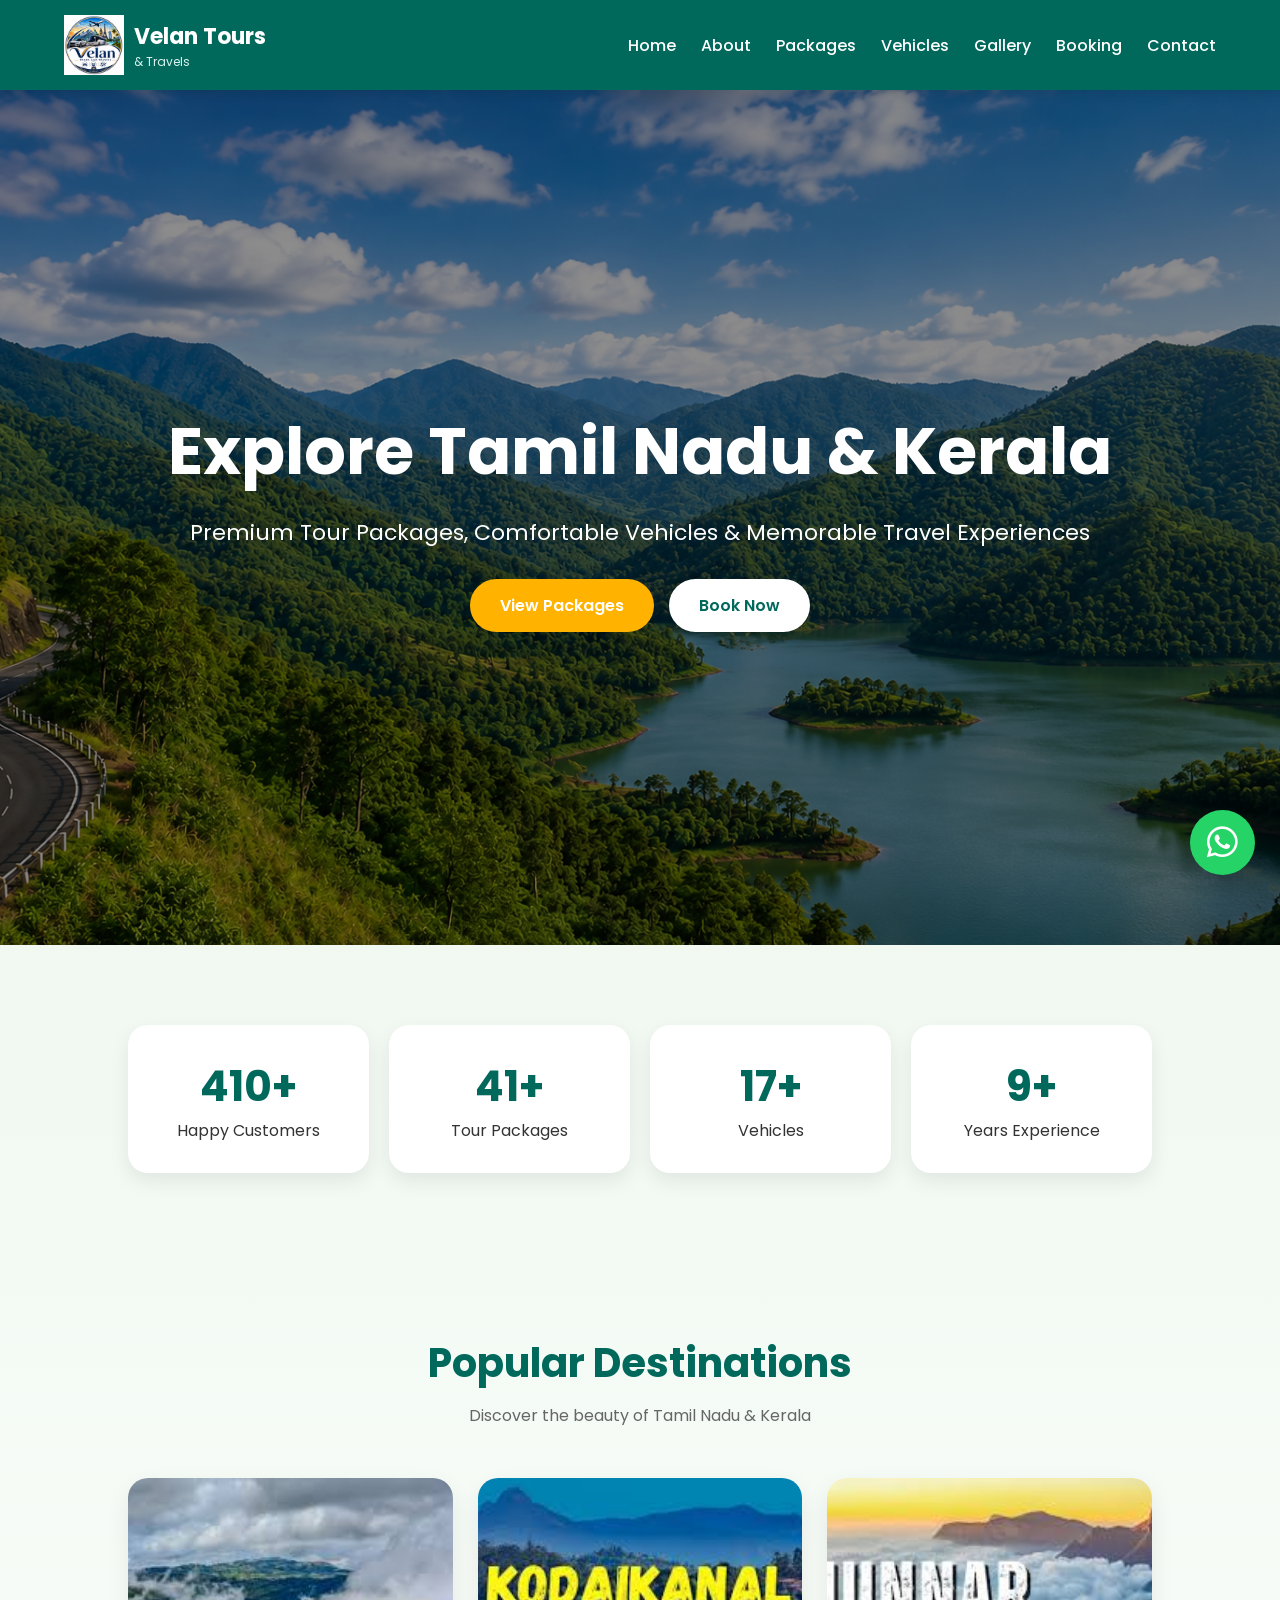
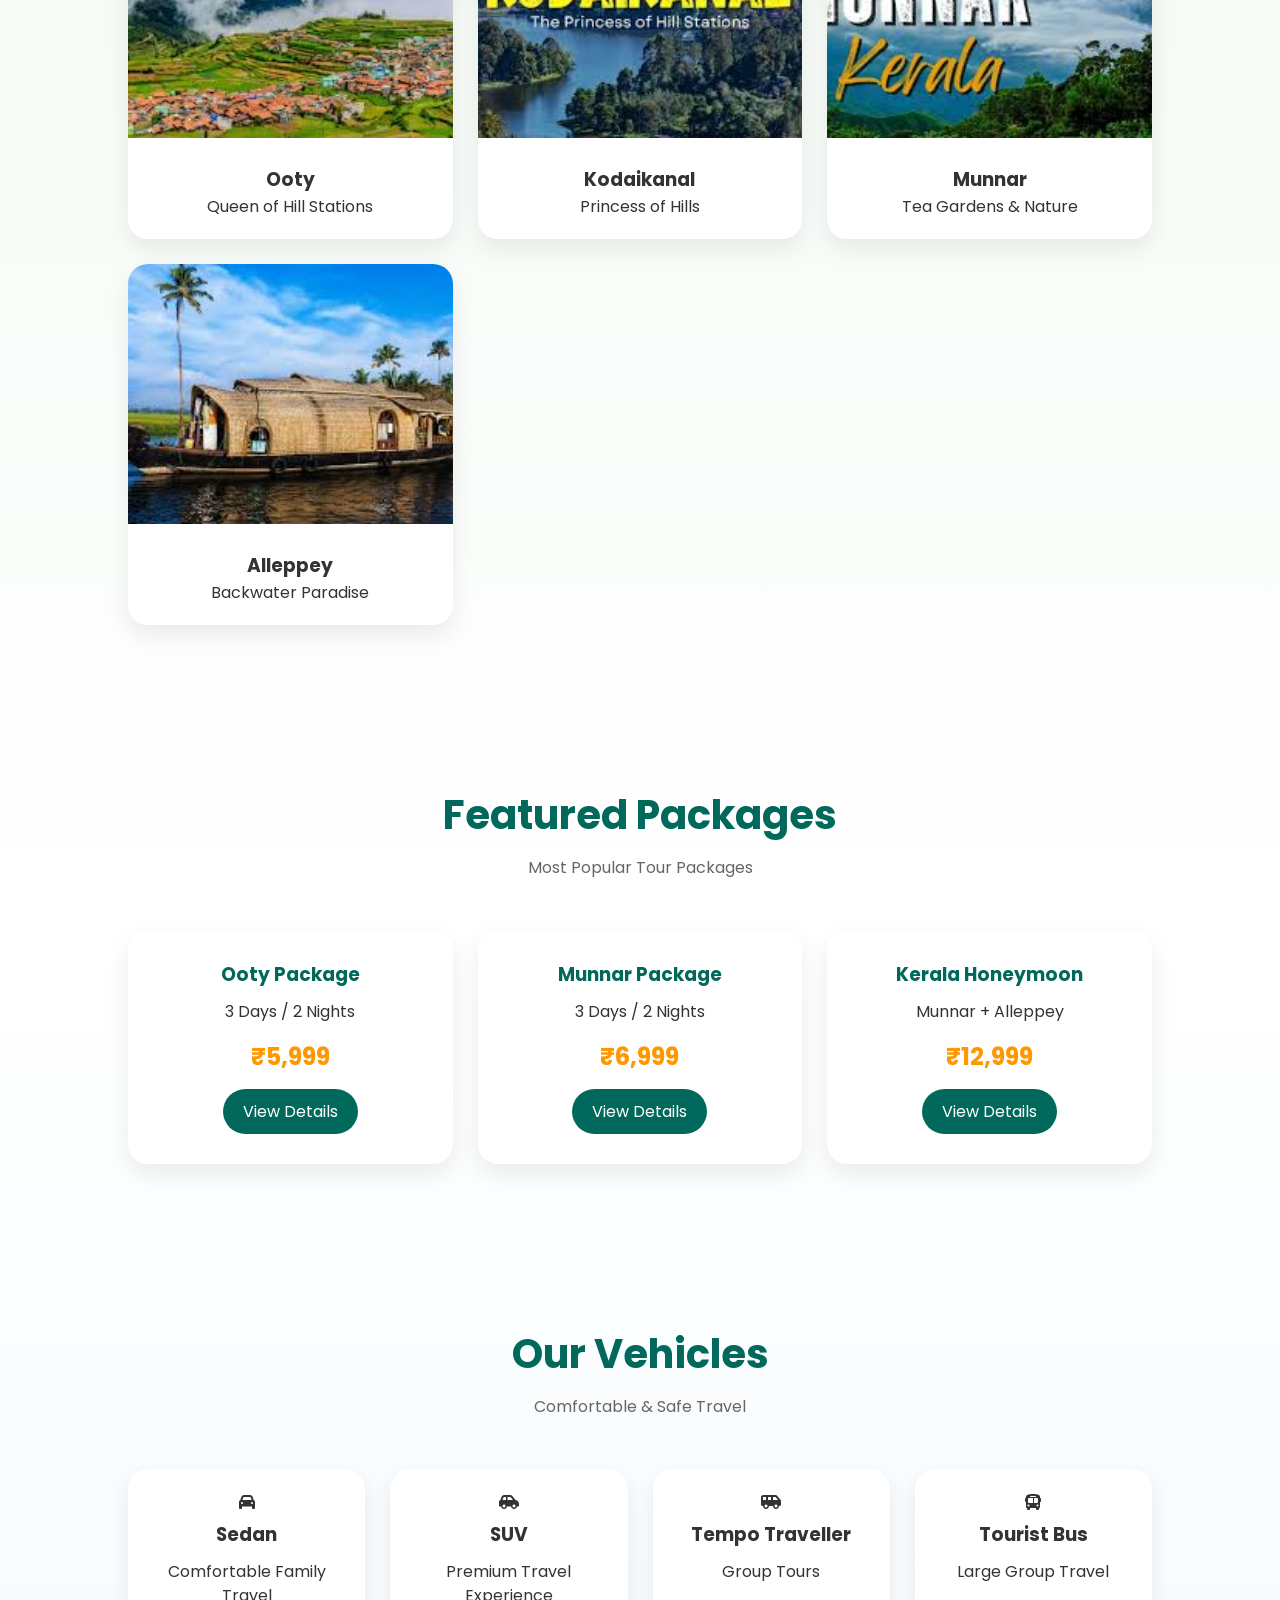
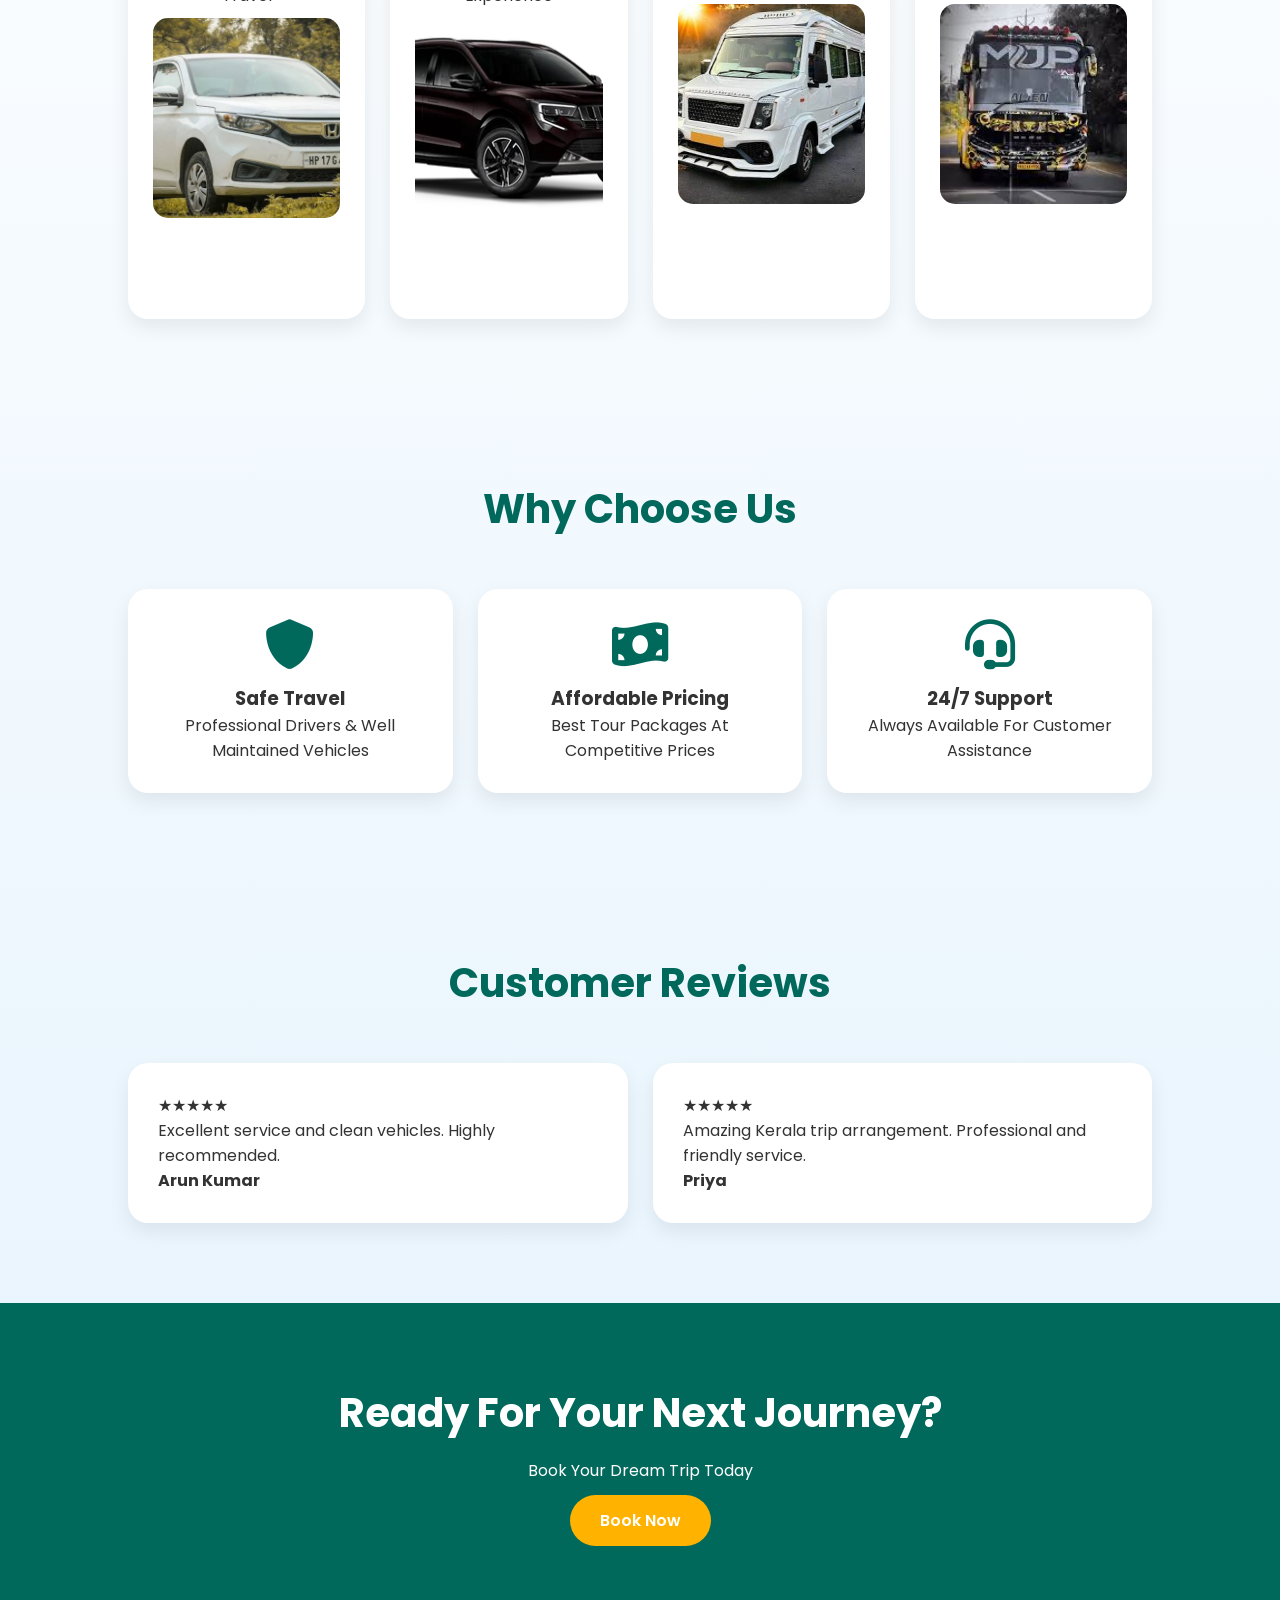
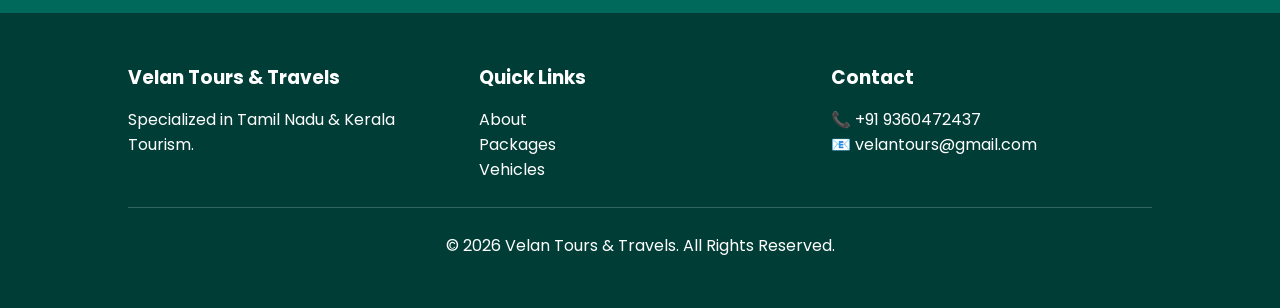
==== index.html @ ef766049 "Initial commit for Velan Tours website" ====
<!DOCTYPE html>
<html lang="en">
<head>
<meta charset="UTF-8">
<meta name="viewport" content="width=device-width, initial-scale=1.0">

<title>Velan Tours & Travels | Tamil Nadu & Kerala Tour Packages</title>

<meta name="description"
content="Explore Tamil Nadu and Kerala with Velan Tours & Travels. Tour Packages, Vehicle Rentals, Family Trips, Honeymoon Packages and Temple Tours.">

<link rel="stylesheet" href="css/style.css">

<link rel="preconnect" href="https://fonts.googleapis.com">
<link rel="preconnect" href="https://fonts.gstatic.com" crossorigin>

<link href="https://fonts.googleapis.com/css2?family=Poppins:wght@300;400;500;600;700;800&display=swap" rel="stylesheet">

<link rel="stylesheet"
href="https://cdnjs.cloudflare.com/ajax/libs/font-awesome/6.5.1/css/all.min.css">
</head>

<body>

<!-- =========================
NAVBAR
========================= -->

<header>

<nav class="navbar">

<div class="logo">

<img src="images/logo.png" alt="Velan Tours Logo">

<div>
<h2>Velan Tours</h2>
<p>& Travels</p>
</div>

</div>

<ul class="nav-links">

<li><a href="index.html">Home</a></li>

<li><a href="about.html">About</a></li>

<li><a href="packages.html">Packages</a></li>

<li><a href="vehicles.html">Vehicles</a></li>

<li><a href="gallery.html">Gallery</a></li>

<li><a href="booking.html">Booking</a></li>

<li><a href="contact.html">Contact</a></li>

</ul>

<div class="menu-btn">
<i class="fa-solid fa-bars"></i>
</div>

</nav>

</header>

<!-- =========================
HERO SECTION
========================= -->

<section class="hero">

<div class="hero-overlay">

<div class="hero-content">

<h1>
Explore Tamil Nadu & Kerala
</h1>

<p>
Premium Tour Packages, Comfortable Vehicles &
Memorable Travel Experiences
</p>

<div class="hero-buttons">

<a href="packages.html" class="btn-primary">
View Packages
</a>

<a href="booking.html" class="btn-secondary">
Book Now
</a>

</div>

</div>

</div>

</section>

<!-- =========================
STATS
========================= -->

<section class="stats">

<div class="stat-card">
<h2>500+</h2>
<p>Happy Customers</p>
</div>

<div class="stat-card">
<h2>50+</h2>
<p>Tour Packages</p>
</div>

<div class="stat-card">
<h2>20+</h2>
<p>Vehicles</p>
</div>

<div class="stat-card">
<h2>10+</h2>
<p>Years Experience</p>
</div>

</section>

<!-- =========================
DESTINATIONS
========================= -->

<section class="destinations">

<div class="section-title">

<h2>Popular Destinations</h2>

<p>
Discover the beauty of Tamil Nadu & Kerala
</p>

</div>

<div class="destination-grid">

<div class="destination-card">

<img src="images/ooty.png" alt="Ooty">

<div class="destination-info">
<h3>Ooty</h3>
<p>Queen of Hill Stations</p>
</div>

</div>

<div class="destination-card">

<img src="images/kodaikanal.png" alt="Kodaikanal">

<div class="destination-info">
<h3>Kodaikanal</h3>
<p>Princess of Hills</p>
</div>

</div>

<div class="destination-card">

<img src="images/munnar.jpg" alt="Munnar">

<div class="destination-info">
<h3>Munnar</h3>
<p>Tea Gardens & Nature</p>
</div>

</div>

<div class="destination-card">

<img src="images/alleppey.jpg" alt="Alleppey">

<div class="destination-info">
<h3>Alleppey</h3>
<p>Backwater Paradise</p>
</div>

</div>

</div>

</section>

<!-- =========================
FEATURED PACKAGES
========================= -->

<section class="featured-packages">

<div class="section-title">

<h2>Featured Packages</h2>

<p>Most Popular Tour Packages</p>

</div>

<div class="package-grid">

<div class="package-card">

<h3>Ooty Package</h3>

<p>
3 Days / 2 Nights
</p>

<span>₹5,999</span>

<a href="packages.html">
View Details
</a>

</div>

<div class="package-card">

<h3>Munnar Package</h3>

<p>
3 Days / 2 Nights
</p>

<span>₹6,999</span>

<a href="packages.html">
View Details
</a>

</div>

<div class="package-card">

<h3>Kerala Honeymoon</h3>

<p>
Munnar + Alleppey
</p>

<span>₹12,999</span>

<a href="packages.html">
View Details
</a>

</div>

</div>

</section>

<!-- =========================
VEHICLES
========================= -->

<section class="vehicles-home">

<div class="section-title">

<h2>Our Vehicles</h2>

<p>Comfortable & Safe Travel</p>

</div>

<div class="vehicle-grid">

<div class="vehicle-card">

<i class="fa-solid fa-car"></i>

<h3>Sedan</h3>

<p>Comfortable Family Travel</p>

<img src="images/sedan.jpg" alt="Sedan">


</div>

<div class="vehicle-card">

<i class="fa-solid fa-car-side"></i>

<h3>SUV</h3>

<p>Premium Travel Experience</p>

<img src="images/suv.jpg" alt="SUV">

</div>

<div class="vehicle-card">

<i class="fa-solid fa-van-shuttle"></i>

<h3>Tempo Traveller</h3>

<p>Group Tours</p>
<p>   </p>
<img src="images/traveller.jpg" alt="Tempo Traveller">

</div>

<div class="vehicle-card">

<i class="fa-solid fa-bus"></i>

<h3>Tourist Bus</h3>

<p>Large Group Travel</p>
<p>   </p>
<img src="images/bus.jpg" alt="Tourist Bus">

</div>

</div>

</section>

<!-- =========================
WHY CHOOSE US
========================= -->

<section class="why-us">

<div class="section-title">

<h2>Why Choose Us</h2>

</div>

<div class="why-grid">

<div class="why-card">

<i class="fa-solid fa-shield"></i>

<h3>Safe Travel</h3>

<p>
Professional Drivers &
Well Maintained Vehicles
</p>

</div>

<div class="why-card">

<i class="fa-solid fa-money-bill-wave"></i>

<h3>Affordable Pricing</h3>

<p>
Best Tour Packages
At Competitive Prices
</p>

</div>

<div class="why-card">

<i class="fa-solid fa-headset"></i>

<h3>24/7 Support</h3>

<p>
Always Available
For Customer Assistance
</p>

</div>

</div>

</section>

<!-- =========================
REVIEWS
========================= -->

<section class="reviews">

<div class="section-title">

<h2>Customer Reviews</h2>

</div>

<div class="review-container">

<div class="review-card">

★★★★★

<p>
Excellent service and clean vehicles.
Highly recommended.
</p>

<h4>Arun Kumar</h4>

</div>

<div class="review-card">

★★★★★

<p>
Amazing Kerala trip arrangement.
Professional and friendly service.
</p>

<h4>Priya</h4>

</div>

</div>

</section>

<!-- =========================
CALL TO ACTION
========================= -->

<section class="cta">

<h2>
Ready For Your Next Journey?
</h2>

<p>
Book Your Dream Trip Today
</p>

<a href="booking.html" class="btn-primary">
Book Now
</a>

</section>

<!-- =========================
FOOTER
========================= -->

<footer>

<div class="footer-content">

<div>

<h3>Velan Tours & Travels</h3>

<p>
Specialized in Tamil Nadu &
Kerala Tourism.
</p>

</div>

<div>

<h3>Quick Links</h3>

<a href="about.html">About</a><br>
<a href="packages.html">Packages</a><br>
<a href="vehicles.html">Vehicles</a><br>

</div>

<div>

<h3>Contact</h3>

<p>📞 +91 9360472437</p>

<p>📧 velantours@gmail.com</p>

</div>

</div>

<hr>

<p class="copyright">
© 2026 Velan Tours & Travels. All Rights Reserved.
</p>

</footer>

<!-- WhatsApp -->

<a href="https://wa.me/91XXXXXXXXXX"
class="whatsapp-btn">

<i class="fa-brands fa-whatsapp"></i>

</a>

<script src="js/script.js"></script>

</body>
</html>
---- css/style.css ----
/* =========================
   VELAN TOURS & TRAVELS
========================= */

*{
    margin:0;
    padding:0;
    box-sizing:border-box;
    font-family:'Poppins',sans-serif;
    scroll-behavior:smooth;
}

body{
    background:linear-gradient(
        to bottom,
        #e8f5e9,
        #ffffff,
        #e3f2fd
    );
    color:#333;
    overflow-x:hidden;
}

/* =========================
   NAVBAR
========================= */

header{
    position:sticky;
    top:0;
    z-index:1000;
    background:#00695c;
    box-shadow:0 3px 10px rgba(0,0,0,.1);
}

.navbar{
    width:90%;
    margin:auto;
    display:flex;
    justify-content:space-between;
    align-items:center;
    padding:15px 0;
}

.logo{
    display:flex;
    align-items:center;
    gap:10px;
}

.logo img{
    width:60px;
    height:60px;
    object-fit:contain;
}

.logo h2{
    color:#fff;
    font-size:22px;
}

.logo p{
    color:#d8f3ef;
    font-size:12px;
}

.nav-links{
    display:flex;
    gap:25px;
    list-style:none;
}

.nav-links a{
    text-decoration:none;
    color:white;
    font-weight:500;
    transition:.3s;
}

.nav-links a:hover{
    color:#ffd54f;
}

.menu-btn{
    display:none;
    color:white;
    font-size:25px;
    cursor:pointer;
}

/* =========================
   HERO
========================= */

.hero{
    height:95vh;
    background:url("../images/hero.png") center center/cover no-repeat;
    position:relative;
}

.hero-overlay{
    width:100%;
    height:100%;
    background:rgba(0,0,0,.45);
    display:flex;
    justify-content:center;
    align-items:center;
    text-align:center;
}

.hero-content{
    color:white;
    animation:fadeUp 1.2s ease;
}

.hero-content h1{
    font-size:65px;
    margin-bottom:15px;
}

.hero-content p{
    font-size:22px;
    margin-bottom:30px;
}

.hero-buttons{
    display:flex;
    gap:15px;
    justify-content:center;
}

.btn-primary,
.btn-secondary{
    padding:14px 30px;
    border-radius:50px;
    text-decoration:none;
    font-weight:600;
    transition:.3s;
}

.btn-primary{
    background:#ffb300;
    color:white;
}

.btn-primary:hover{
    background:#ff9800;
}

.btn-secondary{
    background:white;
    color:#00695c;
}

.btn-secondary:hover{
    transform:translateY(-3px);
}

/* =========================
   SECTION TITLE
========================= */

.section-title{
    text-align:center;
    margin-bottom:50px;
}

.section-title h2{
    color:#00695c;
    font-size:40px;
    margin-bottom:10px;
}

.section-title p{
    color:#666;
}

/* =========================
   STATS
========================= */

.stats{
    display:grid;
    grid-template-columns:repeat(auto-fit,minmax(220px,1fr));
    gap:20px;
    padding:80px 10%;
}

.stat-card{
    background:white;
    padding:30px;
    border-radius:20px;
    text-align:center;
    box-shadow:0 8px 20px rgba(0,0,0,.08);
    transition:.4s;
}

.stat-card:hover{
    transform:translateY(-10px);
}

.stat-card h2{
    color:#00695c;
    font-size:42px;
}

/* =========================
   DESTINATIONS
========================= */

.destinations{
    padding:80px 10%;
}

.destination-grid{
    display:grid;
    grid-template-columns:repeat(auto-fit,minmax(250px,1fr));
    gap:25px;
}

.destination-card{
    overflow:hidden;
    border-radius:20px;
    background:white;
    box-shadow:0 10px 25px rgba(0,0,0,.08);
    transition:.4s;
}

.destination-card:hover{
    transform:translateY(-10px);
}

.destination-card img{
    width:100%;
    height:260px;
    object-fit:cover;
    transition:.5s;
}

.destination-card:hover img{
    transform:scale(1.1);
}

.destination-info{
    padding:20px;
    text-align:center;
}

/* =========================
   PACKAGES
========================= */

.featured-packages{
    padding:80px 10%;
}

.package-grid{
    display:grid;
    grid-template-columns:repeat(auto-fit,minmax(280px,1fr));
    gap:25px;
}

.package-card{
    background:white;
    padding:30px;
    border-radius:20px;
    text-align:center;
    box-shadow:0 10px 25px rgba(0,0,0,.08);
    transition:.4s;
}

.package-card:hover{
    transform:translateY(-10px);
}

.package-card h3{
    color:#00695c;
    margin-bottom:10px;
}

.package-card span{
    display:block;
    margin:15px 0;
    font-size:24px;
    color:#ff9800;
    font-weight:700;
}

.package-card a{
    text-decoration:none;
    background:#00695c;
    color:white;
    padding:10px 20px;
    border-radius:30px;
    display:inline-block;
}

/* =========================
   VEHICLES
========================= */

.vehicles-home{
    padding:80px 10%;
}

.vehicle-grid{
    display:grid;
    grid-template-columns:repeat(auto-fit,minmax(220px,1fr));
    gap:25px;
}

.vehicle-card{
    background: white;
    padding: 25px;
    border-radius: 20px;
    box-shadow: 0 8px 20px rgba(0,0,0,.08);
    text-align: center;

    display: flex;
    flex-direction: column;
    align-items: center;

    min-height: 450px;   /* Same height for all cards */
    transition: 0.4s;
}

.vehicle-card:hover{
    transform: translateY(-10px);
}

.vehicle-card img{
    width: 100%;
    height: 200px;
    object-fit: cover;
    border-radius: 15px;
    margin-bottom: 15px;
}

.vehicle-card h3{
    margin: 10px 0;
    min-height: 30px;
}

.vehicle-card p{
    line-height: 1.5;
    margin-bottom: 10px;
}

.vehicle-card .btn-primary{
    margin-top: auto;   /* Pushes button to the bottom */
}
.vehicle-btn{
    width: 180px;
    margin-top: auto;
}

table th,
table td{
    padding:15px;
    text-align:center;
    border-bottom:1px solid #eee;
}

table th{
    background:#00695c;
    color:white;
}
/* =========================
   WHY US
========================= */

.why-us{
    padding:80px 10%;
}

.why-grid{
    display:grid;
    grid-template-columns:repeat(auto-fit,minmax(250px,1fr));
    gap:25px;
}

.why-card{
    background:white;
    padding:30px;
    border-radius:20px;
    text-align:center;
    box-shadow:0 8px 20px rgba(0,0,0,.08);
    transition:.4s;
}

.why-card:hover{
    transform:translateY(-10px);
}

.why-card i{
    font-size:50px;
    color:#00695c;
    margin-bottom:15px;
}

/* =========================
   REVIEWS
========================= */

.reviews{
    padding:80px 10%;
}

.review-container{
    display:grid;
    grid-template-columns:repeat(auto-fit,minmax(300px,1fr));
    gap:25px;
}

.review-card{
    background:white;
    padding:30px;
    border-radius:20px;
    box-shadow:0 8px 20px rgba(0,0,0,.08);
}

/* =========================
   CTA
========================= */

.cta{
    padding:80px 10%;
    text-align:center;
    background:#00695c;
    color:white;
}

.cta h2{
    font-size:40px;
    margin-bottom:15px;
}

.cta p{
    margin-bottom:25px;
}

/* =========================
   FOOTER
========================= */

footer{
    background:#003d36;
    color:white;
    padding:50px 10%;
}

.footer-content{
    display:grid;
    grid-template-columns:repeat(auto-fit,minmax(250px,1fr));
    gap:30px;
}

.footer-content h3{
    margin-bottom:15px;
}

.footer-content a{
    color:#fff;
    text-decoration:none;
}

footer hr{
    margin:25px 0;
    border:none;
    border-top:1px solid rgba(255,255,255,.2);
}

.copyright{
    text-align:center;
}

/* =========================
   WHATSAPP BUTTON
========================= */

.whatsapp-btn{
    position:fixed;
    bottom:25px;
    right:25px;
    width:65px;
    height:65px;
    border-radius:50%;
    background:#25D366;
    color:white;
    display:flex;
    justify-content:center;
    align-items:center;
    font-size:35px;
    text-decoration:none;
    z-index:999;
    box-shadow:0 10px 25px rgba(0,0,0,.2);
    transition:.3s;
}

.whatsapp-btn:hover{
    transform:scale(1.1);
}

/* =========================
   ANIMATIONS
========================= */

@keyframes fadeUp{
    from{
        opacity:0;
        transform:translateY(50px);
    }
    to{
        opacity:1;
        transform:translateY(0);
    }
}

/* =========================
   MOBILE
========================= */

@media(max-width:768px){

    .navbar{
        flex-wrap:wrap;
    }

    .menu-btn{
        display:block;
    }

    .nav-links{
        width:100%;
        display:none;
        flex-direction:column;
        text-align:center;
        padding-top:20px;
    }

    .nav-links.active{
        display:flex;
    }

    .hero-content h1{
        font-size:38px;
    }

    .hero-content p{
        font-size:16px;
    }

    .hero-buttons{
        flex-direction:column;
    }

    .section-title h2{
        font-size:30px;
    }

    .cta h2{
        font-size:30px;
    }
}
/* GALLERY */

.gallery-grid{
    display:grid;
    grid-template-columns:repeat(auto-fit,minmax(280px,1fr));
    gap:25px;
}

.gallery-card{
    position:relative;
    overflow:hidden;
    border-radius:20px;
    box-shadow:0 10px 25px rgba(0,0,0,.1);
    cursor:pointer;
}

.gallery-card img{
    width:100%;
    height:280px;
    object-fit:cover;
    transition:.6s;
}

.gallery-card:hover img{
    transform:scale(1.1);
}

.gallery-text{
    position:absolute;
    bottom:0;
    width:100%;
    padding:20px;
    background:linear-gradient(
        transparent,
        rgba(0,0,0,.8)
    );
    color:white;
}

.gallery-text h3{
    margin:0;
}
/* BOOKING PAGE */

.booking-section{
    padding:80px 10%;
}

.booking-container{
    max-width:800px;
    margin:auto;
    background:#fff;
    padding:40px;
    border-radius:20px;
    box-shadow:0 10px 25px rgba(0,0,0,.1);
}

.form-group{
    margin-bottom:20px;
}

.form-group label{
    display:block;
    margin-bottom:8px;
    font-weight:600;
}

.form-group input,
.form-group select,
.form-group textarea{
    width:100%;
    padding:15px;
    border:1px solid #ddd;
    border-radius:10px;
    font-size:15px;
}

.form-group input:focus,
.form-group select:focus,
.form-group textarea:focus{
    outline:none;
    border-color:#00695c;
}

.booking-btn{
    width:100%;
    padding:15px;
    background:#25D366;
    color:white;
    border:none;
    border-radius:10px;
    font-size:18px;
    cursor:pointer;
    font-weight:600;
    transition:.3s;
}

.booking-btn:hover{
    transform:translateY(-3px);
}
/* CONTACT FORM */

.contact-section{
    padding:100px 10%;
    background:#f8fbfa;
}

.contact-container{
    max-width:800px;
    margin:auto;
}

.contact-form{
    background:#ffffff;
    padding:50px;
    border-radius:25px;
    box-shadow:0 15px 40px rgba(0,0,0,0.08);
}

.input-group{
    margin-bottom:25px;
}

.input-group label{
    display:block;
    font-size:15px;
    font-weight:600;
    margin-bottom:10px;
    color:#0a6b5c;
}

.input-group input,
.input-group textarea{
    width:100%;
    padding:16px 20px;
    border:2px solid #e8ecef;
    border-radius:12px;
    font-size:16px;
    font-family:'Poppins',sans-serif;
    transition:0.3s;
    box-sizing:border-box;
}

.input-group input:focus,
.input-group textarea:focus{
    outline:none;
    border-color:#0a6b5c;
    box-shadow:0 0 15px rgba(10,107,92,0.15);
}

.contact-btn{
    width:100%;
    padding:18px;
    background:linear-gradient(135deg,#25d366,#128c7e);
    color:white;
    border:none;
    border-radius:50px;
    font-size:18px;
    font-weight:600;
    cursor:pointer;
    transition:0.3s;
}

.contact-btn i{
    margin-right:10px;
}

.contact-btn:hover{
    transform:translateY(-3px);
    box-shadow:0 12px 25px rgba(37,211,102,0.3);
}
/* FOLLOW US SECTION */

.social-icons{
    display:flex;
    justify-content:center;
    align-items:center;
    gap:30px;
    flex-wrap:wrap;
    margin-top:30px;
}

.social-icons a{
    width:80px;
    height:80px;
    background:#00695c;
    color:#fff;
    border-radius:50%;
    display:flex;
    align-items:center;
    justify-content:center;
    text-decoration:none;
    font-size:38px;   /* Bigger icons */
    transition:all 0.3s ease;
    box-shadow:0 8px 20px rgba(0,0,0,0.15);
}

.social-icons a:hover{
    transform:translateY(-8px) scale(1.1);
    box-shadow:0 15px 30px rgba(0,0,0,0.25);
}

/* Mobile */

@media (max-width:768px){

    .social-icons a{
        width:70px;
        height:70px;
        font-size:32px;
    }

}
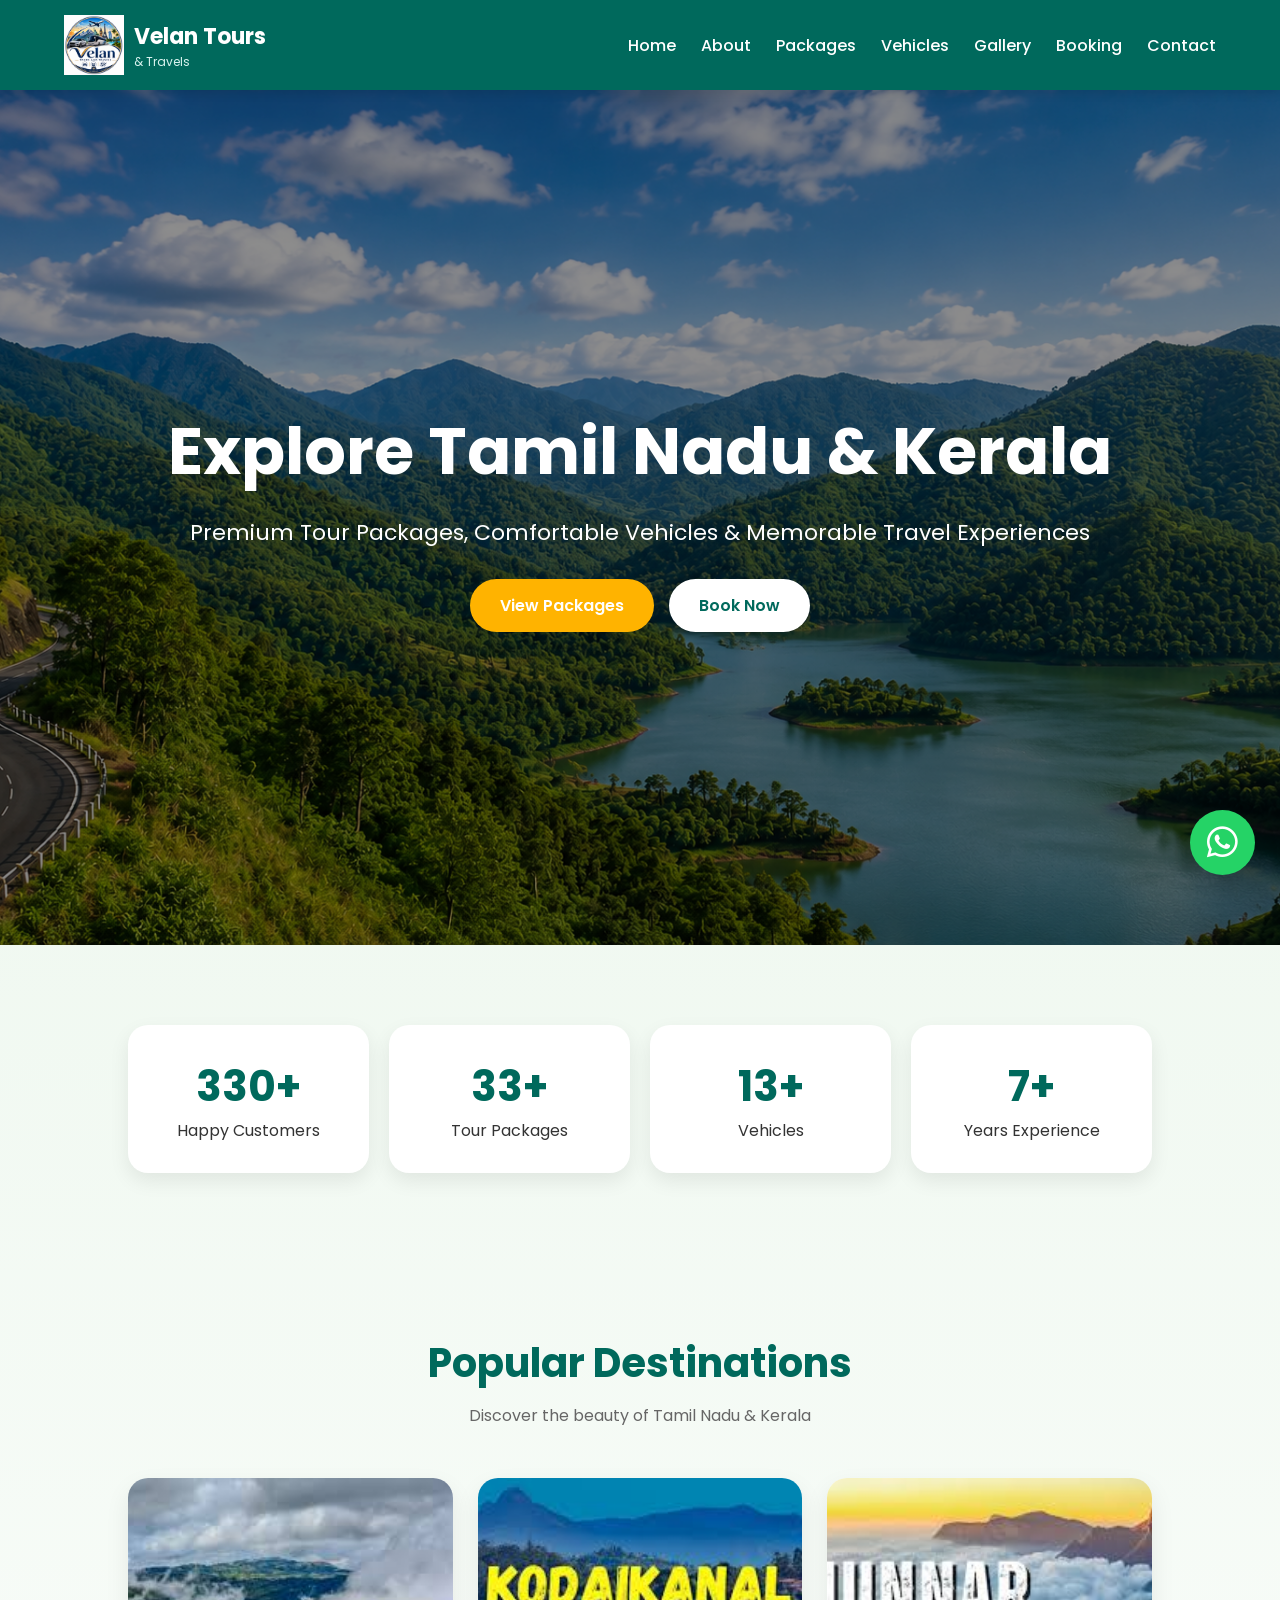
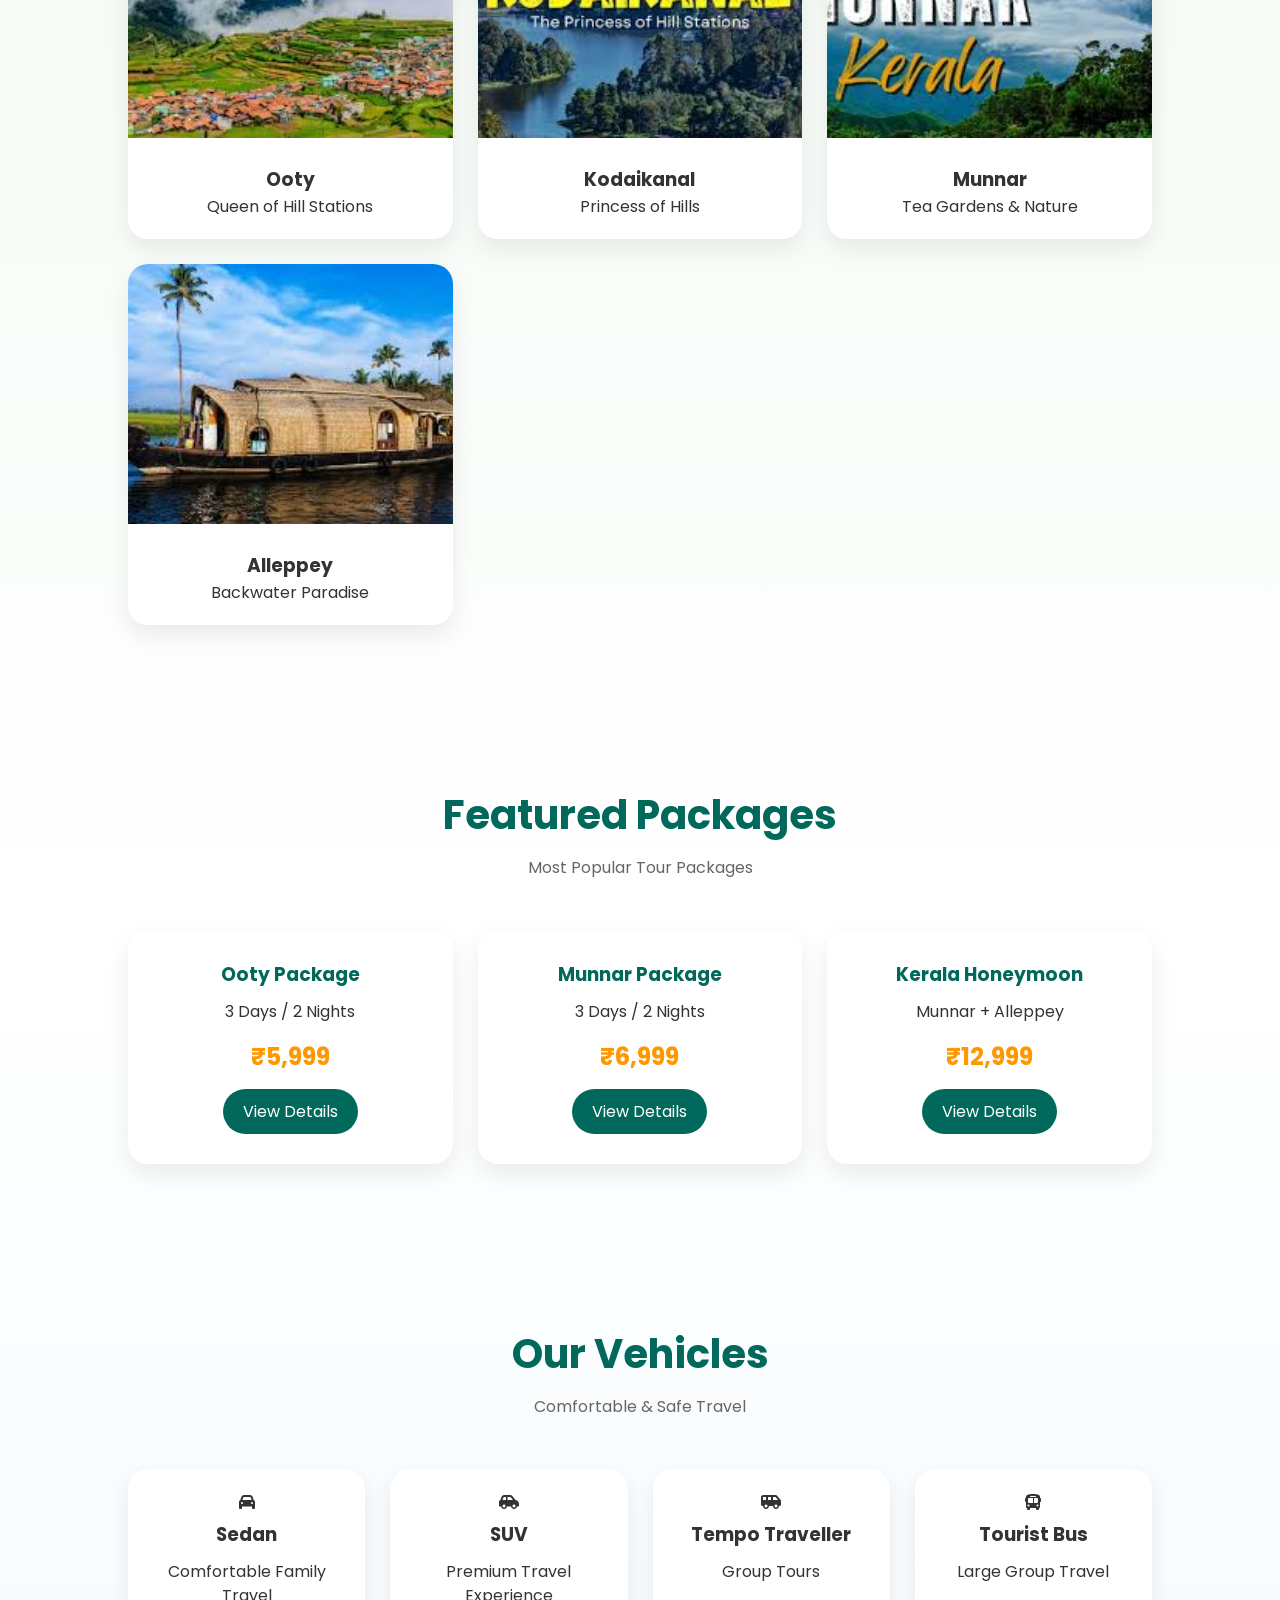
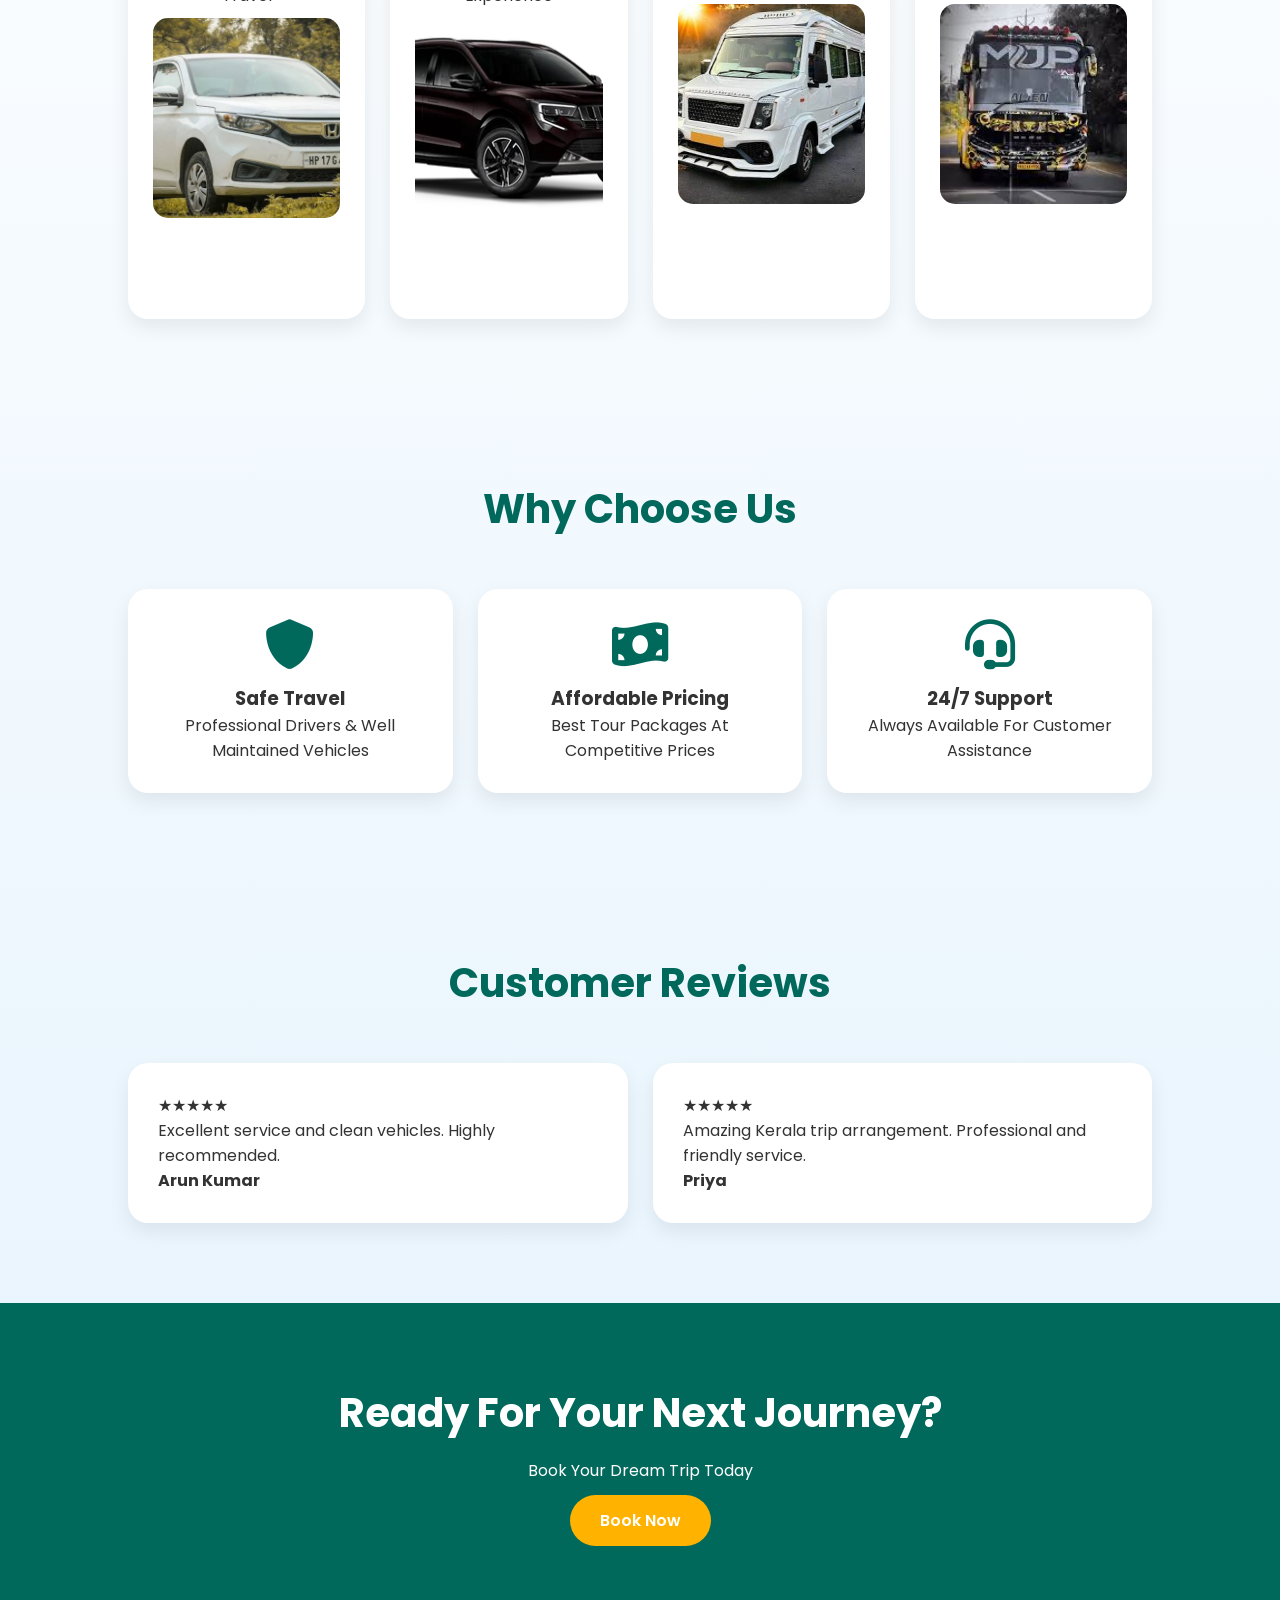
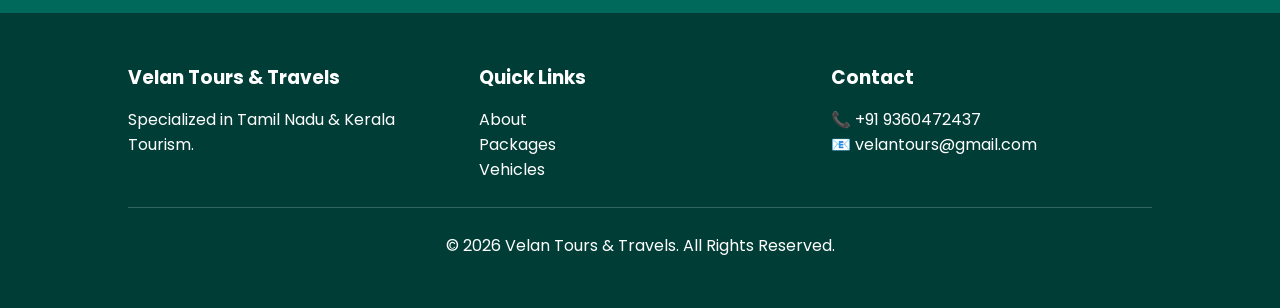
==== commit e9c00fe9: "Added SEO files" ====
--- a/index.html
+++ b/index.html
@@ -5,6 +5,17 @@
 <meta name="viewport" content="width=device-width, initial-scale=1.0">
 
 <title>Velan Tours & Travels | Tamil Nadu & Kerala Tour Packages</title>
+<meta name="description"
+content="Velan Tours & Travels provides premium tour packages, vehicle rentals, family trips, temple tours, honeymoon packages, and unforgettable experiences across Tamil Nadu and Kerala.">
+
+<meta name="keywords"
+content="Velan Tours, Velan Tours and Travels, Tamil Nadu Tours, Kerala Tours, Ooty Package, Munnar Package, Kodaikanal Tour, Tempo Traveller Rental, Travel Agency Tamil Nadu">
+
+<meta name="author"
+content="Velan Tours & Travels">
+
+<meta name="robots"
+content="index, follow">
 
 <meta name="description"
 content="Explore Tamil Nadu and Kerala with Velan Tours & Travels. Tour Packages, Vehicle Rentals, Family Trips, Honeymoon Packages and Temple Tours.">
